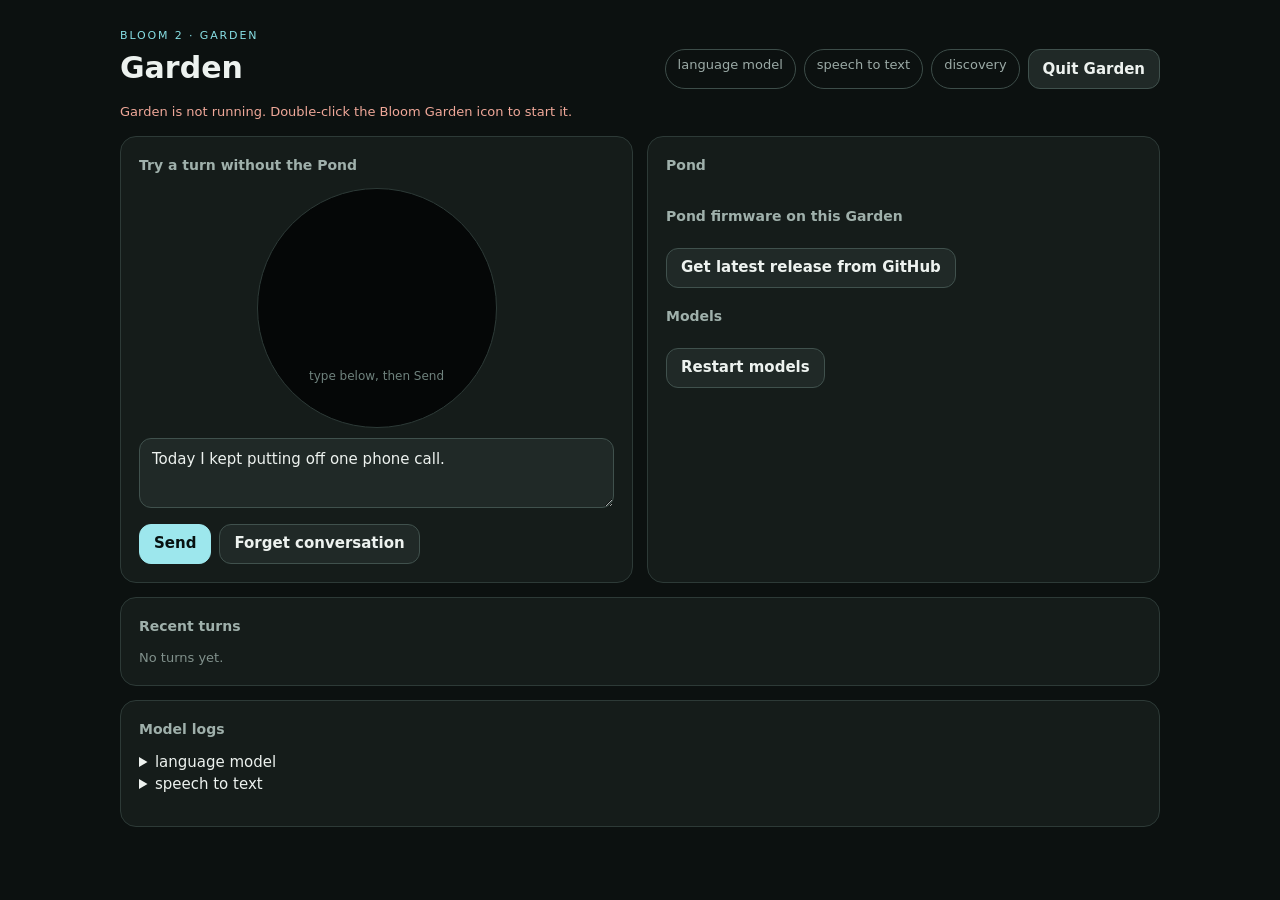
==== v2/garden/bloom_garden/static/index.html @ 104e7a15 "Add Bloom 2 base software: Garden app, Pond firmware, one-line install Garden (Jetson): stdlib HTTP " ====
<!doctype html>
<html lang="en">
<head>
<meta charset="utf-8">
<meta name="viewport" content="width=device-width,initial-scale=1">
<title>Bloom Garden</title>
<link rel="icon" href="data:,">
<style>
  :root { color-scheme: dark; font: 15px/1.45 Inter, system-ui, sans-serif; background: #0c1110; color: #edf2ef; }
  * { box-sizing: border-box; }
  body { margin: 0; padding: 28px; }
  main { width: min(1040px, 100%); margin: auto; display: grid; gap: 14px; }
  header { display: flex; align-items: end; justify-content: space-between; gap: 12px; flex-wrap: wrap; }
  h1 { margin: 2px 0 0; font-size: 30px; }
  h2 { margin: 0 0 12px; font-size: 14px; color: #9fb0ab; font-weight: 600; }
  .eyebrow { margin: 0; color: #87dfe4; font-size: 11px; letter-spacing: .17em; }
  .pills { display: flex; gap: 8px; flex-wrap: wrap; }
  .pill { padding: 6px 12px; border: 1px solid #3d4d49; border-radius: 999px; color: #9baaa6; font-size: 13px; }
  .pill.ready { border-color: #87dfe4; color: #87dfe4; }
  .pill.loading { border-color: #e6c97a; color: #e6c97a; }
  .pill.crashed, .pill.missing { border-color: #f0a899; color: #f0a899; }
  .panel { background: #151c1a; border: 1px solid #2d3a37; border-radius: 16px; padding: 18px; }
  .grid { display: grid; grid-template-columns: 1fr 1fr; gap: 14px; }
  button, textarea { border: 1px solid #40514d; border-radius: 12px; background: #202927; color: inherit; font: inherit; }
  button { min-height: 40px; padding: 0 14px; cursor: pointer; font-weight: 650; }
  button.primary { background: #9de7ed; border-color: #9de7ed; color: #071110; }
  button:disabled { opacity: .4; cursor: default; }
  textarea { width: 100%; min-height: 70px; padding: 10px 12px; resize: vertical; }
  .row { display: flex; gap: 8px; align-items: center; flex-wrap: wrap; margin-top: 10px; }
  .muted { color: #81918c; font-size: 13px; }
  .warn { color: #f0a899; font-size: 13px; }
  dl { display: grid; grid-template-columns: auto 1fr; gap: 4px 14px; margin: 0; font-size: 13px; }
  dt { color: #81918c; } dd { margin: 0; overflow-wrap: anywhere; }
  #pond { width: 240px; height: 240px; margin: 4px auto 10px; border-radius: 50%; background: #050707; border: 1px solid #2d3a37;
          position: relative; overflow: hidden; font: 600 30px Montserrat, Inter, system-ui, sans-serif; }
  #word { position: absolute; top: 50%; left: 50%; white-space: pre; transform: translateY(-50%); }
  #word b { color: #9de7ed; font-weight: 600; }
  #stage { position: absolute; bottom: 44px; width: 100%; text-align: center; font: 12px Inter, system-ui, sans-serif; color: #6f827d; }
  .turn { border-top: 1px solid #2d3a37; padding: 10px 0; font-size: 13px; }
  .turn:first-child { border-top: 0; }
  .turn .said { color: #9fb0ab; }
  pre { margin: 8px 0 0; max-height: 180px; overflow: auto; white-space: pre-wrap; color: #a9b8b3; font: 11px/1.5 ui-monospace, monospace; }
  @media (max-width: 760px) { body { padding: 16px; } .grid { grid-template-columns: 1fr; } }
</style>
</head>
<body>
<main>
  <header>
    <div><p class="eyebrow">BLOOM 2 · GARDEN</p><h1 id="title">Garden</h1></div>
    <div class="pills">
      <span id="pill-llm" class="pill">language model</span>
      <span id="pill-stt" class="pill">speech to text</span>
      <span id="pill-discovery" class="pill">discovery</span>
      <button id="quit">Quit Garden</button>
    </div>
  </header>
  <div id="notice" class="warn"></div>

  <section class="grid">
    <article class="panel">
      <h2>Try a turn without the Pond</h2>
      <div id="pond"><span id="word"></span><span id="stage">type below, then Send</span></div>
      <textarea id="text" placeholder="Type what you would say into the Pond">Today I kept putting off one phone call.</textarea>
      <div class="row"><button id="send" class="primary">Send</button><button id="forget">Forget conversation</button>
        <span id="timing" class="muted"></span></div>
    </article>

    <article class="panel">
      <h2>Pond</h2>
      <dl id="ponds"></dl>
      <h2 style="margin-top:18px">Pond firmware on this Garden</h2>
      <dl id="firmware"></dl>
      <div class="row"><button id="fetch">Get latest release from GitHub</button><span id="fetch-result" class="muted"></span></div>
      <h2 style="margin-top:18px">Models</h2>
      <dl id="models"></dl>
      <div class="row"><button id="restart">Restart models</button></div>
    </article>
  </section>

  <section class="panel">
    <h2>Recent turns</h2>
    <div id="turns" class="muted">No turns yet.</div>
  </section>

  <section class="panel">
    <h2>Model logs</h2>
    <details><summary>language model</summary><pre id="log-llm"></pre></details>
    <details><summary>speech to text</summary><pre id="log-stt"></pre></details>
    <p class="muted" id="config"></p>
  </section>
</main>

<script>
const $ = (id) => document.getElementById(id);
const escapeHtml = (text) => String(text).replace(/[&<>"]/g, (c) => ({"&": "&amp;", "<": "&lt;", ">": "&gt;", '"': "&quot;"}[c]));
const post = (path, body) => fetch(path, {method: "POST", body: JSON.stringify(body || {})});
let wpm = 270;

// ---- wordstream preview: the same rules as v2/pond/firmware/main/wordstream.cpp ----
const pivotIndex = (n) => n <= 1 ? 0 : n <= 5 ? 1 : n <= 9 ? 2 : n <= 13 ? 3 : 4;
const dwell = (word) => (60000 / wpm) * (/[.!?]["')]*$/.test(word) ? 2.2 : /[,;:]$/.test(word) ? 1.5 : word.length > 8 ? 1.3 : 1);
const queue = []; let partial = "", streaming = false, playing = false;

function showWord(word) {
  const p = Math.min(pivotIndex(word.length), word.length - 1);
  const el = $("word");
  el.innerHTML = `${escapeHtml(word.slice(0, p))}<b>${escapeHtml(word[p])}</b>${escapeHtml(word.slice(p + 1))}`;
  const pivot = el.querySelector("b");
  el.style.marginLeft = `${-(pivot.offsetLeft + pivot.offsetWidth / 2)}px`;   // pivot letter stays centred
}
function play() {
  if (playing) return;
  playing = true;
  (function next() {
    if (!queue.length) {
      playing = false;
      if (!streaming) { $("word").textContent = ""; $("stage").textContent = "take the time I need"; }
      else setTimeout(play, 40);
      return;
    }
    const word = queue.shift();
    showWord(word);
    setTimeout(next, dwell(word));
  })();
}
function feed(text) {
  const parts = (partial + text).split(/\s+/);
  partial = parts.pop();
  queue.push(...parts.filter(Boolean));
  play();
}

async function sendTurn() {
  $("send").disabled = true; $("timing").textContent = ""; queue.length = 0; partial = ""; streaming = true;
  $("word").textContent = ""; $("stage").textContent = "thinking";
  try {
    const response = await post("/api/text", {text: $("text").value});
    const reader = response.body.getReader(), decoder = new TextDecoder();
    let buffer = "";
    for (;;) {
      const {value, done} = await reader.read();
      if (done) break;
      buffer += decoder.decode(value, {stream: true});
      const lines = buffer.split("\n"); buffer = lines.pop();
      for (const line of lines.filter(Boolean)) {
        const event = JSON.parse(line);
        if (event.type === "delta") { $("stage").textContent = ""; feed(event.text); }
        else if (event.type === "done") $("timing").textContent = `first word ${event.timing.first_word_ms} ms, total ${event.timing.total_ms} ms`;
        else if (event.type === "error") $("stage").textContent = event.message;
      }
    }
  } catch (error) { $("stage").textContent = String(error); }
  if (partial) queue.push(partial);
  partial = ""; streaming = false; play(); $("send").disabled = false; refresh();
}

function pill(id, label, service) {
  $(id).className = `pill ${service.state}`;
  $(id).textContent = `${label}: ${service.state}`;
  $(id).title = service.detail || "";
}
const rows = (pairs) => pairs.map(([k, v]) => `<dt>${escapeHtml(k)}</dt><dd>${escapeHtml(v)}</dd>`).join("");

async function refresh() {
  let status;
  try { status = await (await fetch("/api/status")).json(); }
  catch { $("notice").textContent = "Garden is not running. Double-click the Bloom Garden icon to start it."; return; }
  wpm = status.wpm;
  const {llm, stt, discovery, mock} = status.services;
  $("title").textContent = `Garden on ${status.hostname}`;
  pill("pill-llm", "language model", llm); pill("pill-stt", "speech to text", stt); pill("pill-discovery", "discovery", discovery);
  $("notice").textContent = mock ? "Mock mode: answers are canned text and no model is loaded."
    : status.ready ? "" : [llm, stt].filter((s) => s.state !== "ready").map((s) => s.detail).join(" · ");
  $("models").innerHTML = rows([["language model", llm.detail], ["speech to text", stt.detail], ["discovery", discovery.detail]]);
  $("ponds").innerHTML = status.ponds.length
    ? status.ponds.map((p) => rows([[p.id, `${p.address} · firmware ${p.version || "?"} · seen ${p.age_s}s ago`]])).join("")
    : rows([["no Pond yet", `A Pond on this Wi-Fi finds Garden by itself. Manual address: ${location.hostname === "127.0.0.1" ? status.hostname + ".local" : location.hostname}:${status.port}`]]);
  const fw = status.firmware;
  $("firmware").innerHTML = fw
    ? rows([["version", fw.version], ["size", `${(fw.size / 1048576).toFixed(2)} MB`], ["build", fw.sha256.slice(0, 12)],
            ["install", fw.auto_install ? "Pond installs it by itself within a minute" : "Pond asks before installing"]])
    : rows([["none", "Garden has no Pond firmware yet, so there is nothing to update to."]]);
  $("turns").innerHTML = status.turns.length ? status.turns.map((t) => `<div class="turn">
      <div class="said">${escapeHtml(new Date(t.time * 1000).toLocaleTimeString())} · ${escapeHtml(t.device)}${t.audio_s ? ` · ${t.audio_s}s audio` : ""}
        ${t.timing.total_ms ? ` · first word ${t.timing.first_word_ms} ms${t.timing.stt_ms ? `, speech ${t.timing.stt_ms} ms` : ""}` : ""}</div>
      <div>&ldquo;${escapeHtml(t.transcript)}&rdquo;</div>
      <div>${t.error ? `<span class="warn">${escapeHtml(t.error)}</span>` : escapeHtml(t.reply)}</div></div>`).join("") : "No turns yet.";
  $("log-llm").textContent = llm.log.join("\n"); $("log-stt").textContent = stt.log.join("\n");
  $("config").textContent = `Settings file: ${status.config_path} · Garden ${status.version} · repo ${status.firmware_repo}`;
}

$("send").onclick = sendTurn;
$("forget").onclick = () => post("/api/control/forget");
$("restart").onclick = () => post("/api/control/restart-models").then(refresh);
$("quit").onclick = async () => { await post("/api/control/quit"); $("notice").textContent = "Garden stopped. You can close this tab."; };
$("fetch").onclick = async () => {
  $("fetch-result").textContent = "downloading…";
  const result = await (await post("/api/control/fetch-firmware")).json();
  $("fetch-result").textContent = result.error ? `failed: ${result.error}` : `got ${result.version}`;
  refresh();
};
refresh(); setInterval(refresh, 2000);
</script>
</body>
</html>
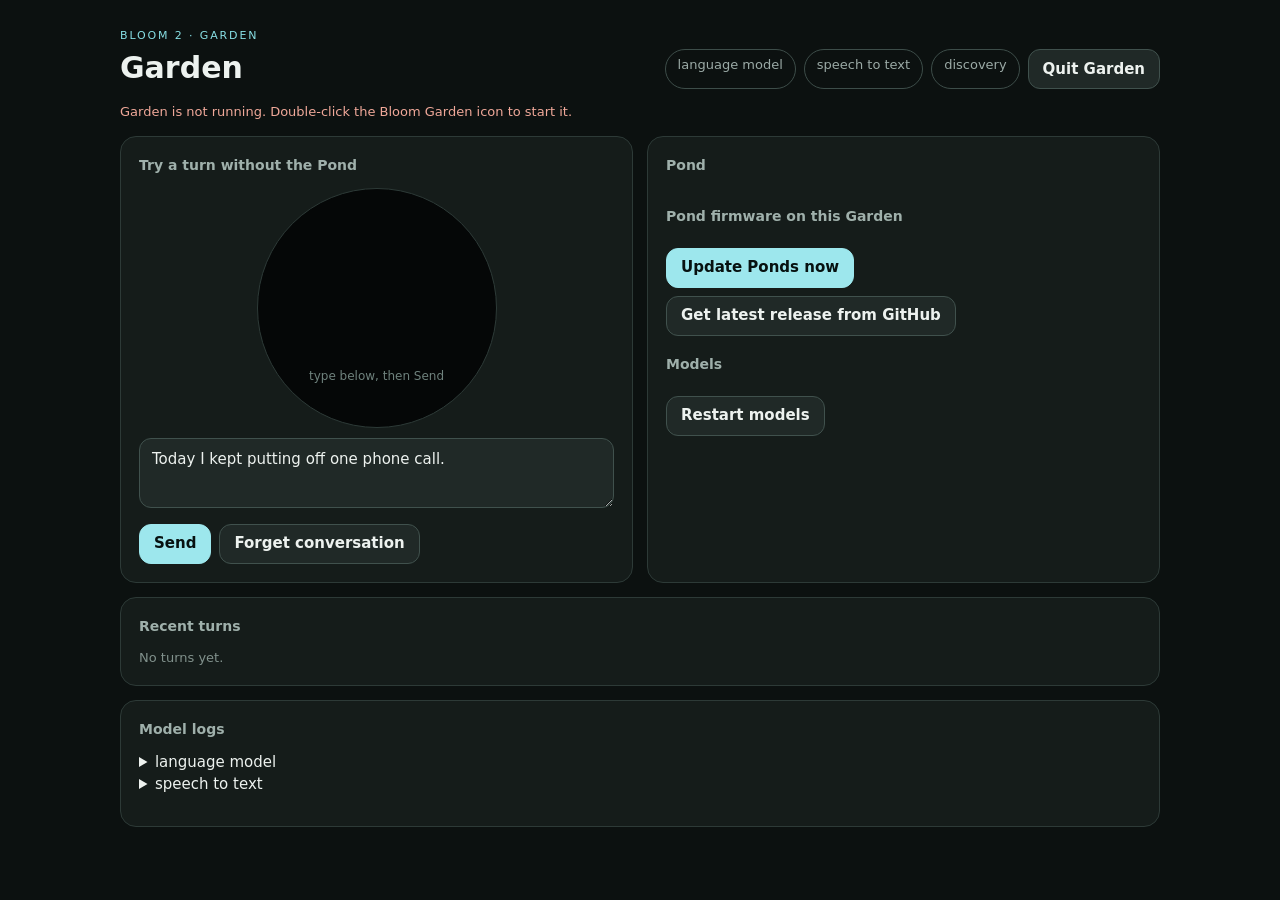
==== commit 7fbdd6f2: "Push firmware updates from Garden instead of auto-installing on poll The Pond now listens on port 80" ====
--- a/v2/garden/bloom_garden/static/index.html
+++ b/v2/garden/bloom_garden/static/index.html
@@ -70,7 +70,8 @@
       <dl id="ponds"></dl>
       <h2 style="margin-top:18px">Pond firmware on this Garden</h2>
       <dl id="firmware"></dl>
-      <div class="row"><button id="fetch">Get latest release from GitHub</button><span id="fetch-result" class="muted"></span></div>
+      <div class="row"><button id="push" class="primary">Update Ponds now</button><button id="fetch">Get latest release from GitHub</button></div>
+      <div id="fetch-result" class="muted" style="margin-top:8px"></div>
       <h2 style="margin-top:18px">Models</h2>
       <dl id="models"></dl>
       <div class="row"><button id="restart">Restart models</button></div>
@@ -178,7 +179,7 @@
   const fw = status.firmware;
   $("firmware").innerHTML = fw
     ? rows([["version", fw.version], ["size", `${(fw.size / 1048576).toFixed(2)} MB`], ["build", fw.sha256.slice(0, 12)],
-            ["install", fw.auto_install ? "Pond installs it by itself within a minute" : "Pond asks before installing"]])
+            ["install", fw.auto_install ? "Ponds install it by themselves at their next check-in" : "when you press Update Ponds now"]])
     : rows([["none", "Garden has no Pond firmware yet, so there is nothing to update to."]]);
   $("turns").innerHTML = status.turns.length ? status.turns.map((t) => `<div class="turn">
       <div class="said">${escapeHtml(new Date(t.time * 1000).toLocaleTimeString())} · ${escapeHtml(t.device)}${t.audio_s ? ` · ${t.audio_s}s audio` : ""}
@@ -193,6 +194,13 @@
 $("forget").onclick = () => post("/api/control/forget");
 $("restart").onclick = () => post("/api/control/restart-models").then(refresh);
 $("quit").onclick = async () => { await post("/api/control/quit"); $("notice").textContent = "Garden stopped. You can close this tab."; };
+$("push").onclick = async () => {
+  $("fetch-result").textContent = "sending…";
+  const result = await (await post("/api/control/push-firmware")).json();
+  const ponds = Object.entries(result.ponds || {});
+  $("fetch-result").textContent = result.error ? `failed: ${result.error}`
+    : ponds.length ? ponds.map(([id, state]) => `${id}: ${state}`).join(" · ") : "No Pond has checked in during the last two minutes.";
+};
 $("fetch").onclick = async () => {
   $("fetch-result").textContent = "downloading…";
   const result = await (await post("/api/control/fetch-firmware")).json();
